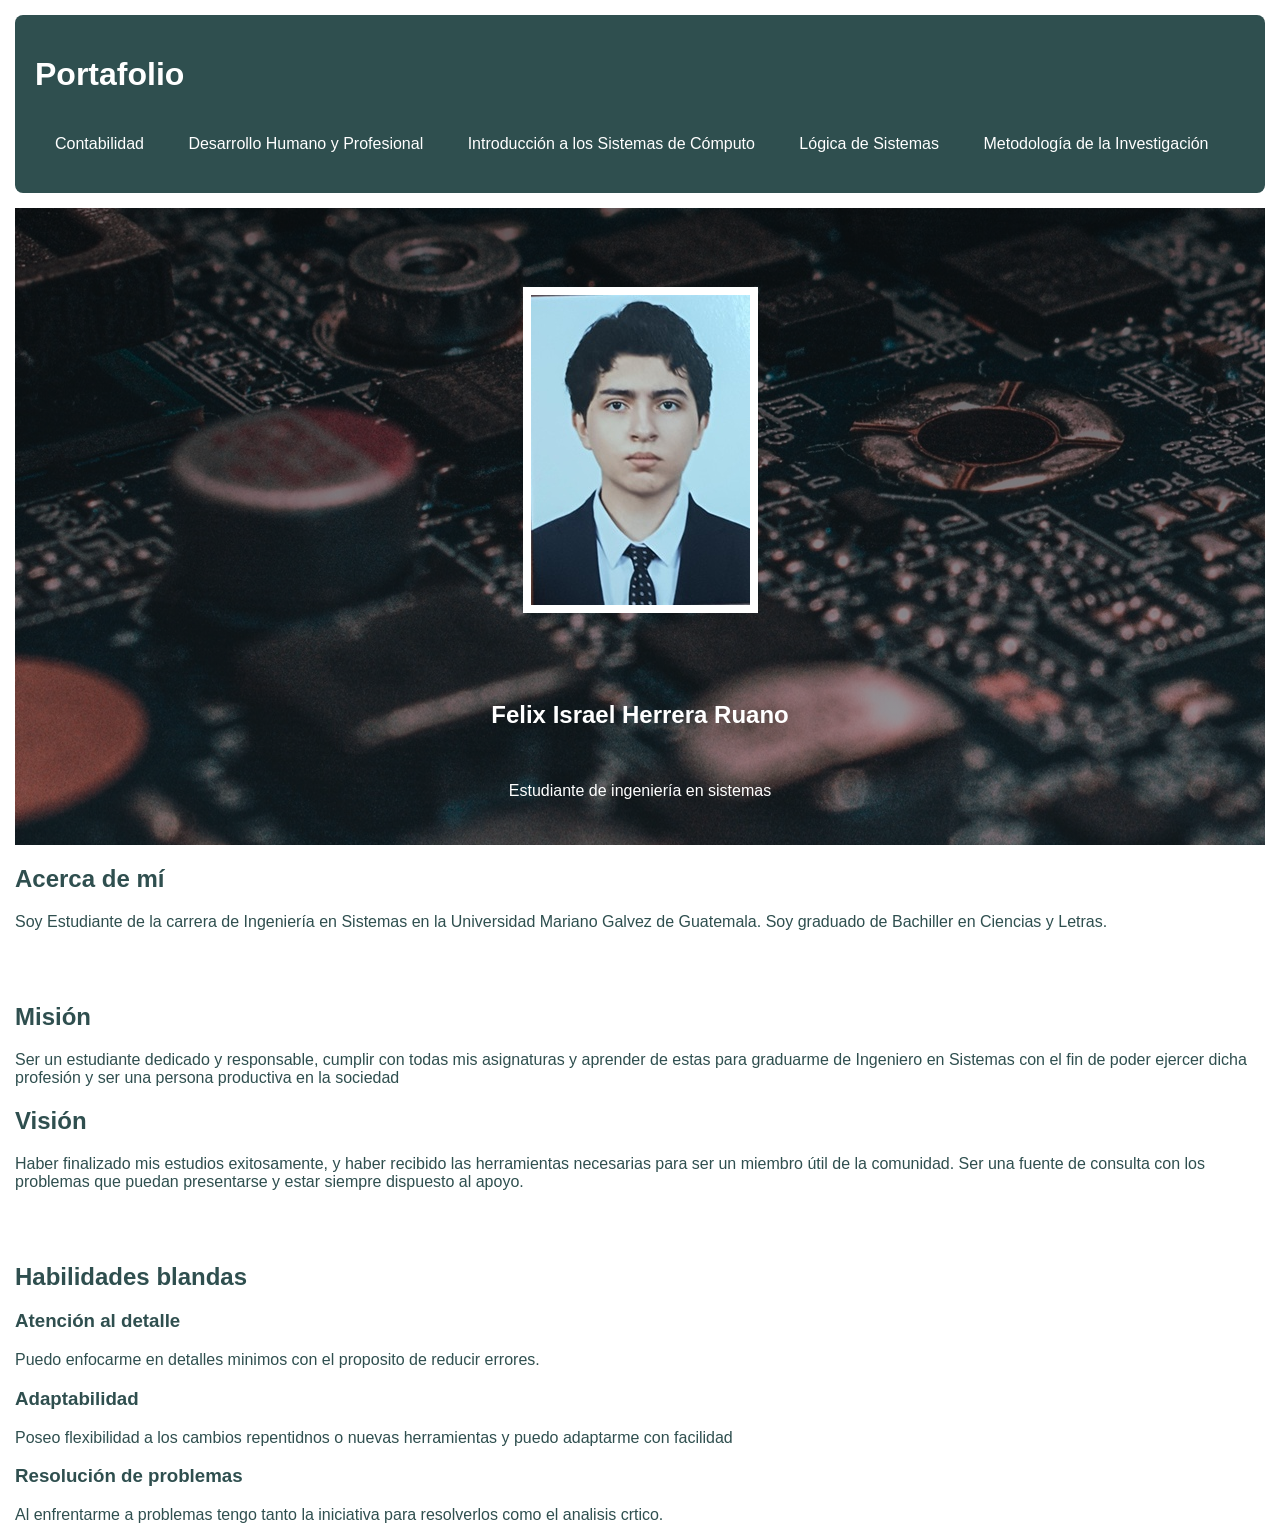
==== INDEX .html @ 833a2475 "first commit" ====
<!DOCTYPE html>
<html lang="es">
<head>
    <meta charset="UTF-8">
    <meta name="viewport" content="width=device-width, initial-scale=1.0">
    <title>Portafolio</title>
    <link rel="stylesheet" href="styles .css">
</head>
<body>
    <div class="container">
        <header class="header">
            <h1>Portafolio</h1>
        <div class="button-bar">
            <a href="Contabilidad" class="button">Contabilidad</a>
            <a href="Desarrollo Humano y Profesional" class="button">Desarrollo Humano y Profesional</a>
            <a href="Introducción a los Sistemas de Cómputo" class="button">Introducción a los Sistemas de Cómputo</a>
            <a href="Lógica de Sistemas" class="button">Lógica de Sistemas</a>
            <a href="Metodología de la Investigación" class="button">Metodología de la Investigación</a>
        </div>
        </header>
        <main>
            <section class="Banner">
                <img src="/Felix.jpg" alt="Placeholder">
                <br>
                <h1>Felix Israel Herrera Ruano</h1>
                <br>
                <p>Estudiante de ingeniería en sistemas</p>

            </section>

            <section class="Content">
            <h2>Acerca de mí</h2>
            <p>Soy Estudiante de la carrera de Ingeniería en Sistemas en la Universidad Mariano Galvez de Guatemala.
            Soy graduado de Bachiller en Ciencias y Letras.
            </p>
            <br>
            <br>
            <h2>Misión</h2>
            <p>Ser un estudiante dedicado y responsable, cumplir con todas mis asignaturas y aprender de estas para graduarme de
             Ingeniero en Sistemas con el fin de poder ejercer dicha profesión y ser una persona productiva en la sociedad</p>
            <h2>Visión</h2>
            <p>Haber finalizado mis estudios exitosamente, y haber recibido las herramientas necesarias para ser un miembro útil de la comunidad.
               Ser una fuente de consulta con los problemas que puedan presentarse y estar siempre dispuesto al apoyo. 
            </p>
            </section>
            <br>
            <br>
            <section class="Habilidades">
            <h2>Habilidades blandas</h2>
            <h3>Atención al detalle</h3>
            <p>Puedo enfocarme en detalles minimos con el proposito de reducir errores.</p>
            <h3>Adaptabilidad</h3>
            <p>Poseo flexibilidad a los cambios repentidnos o nuevas herramientas y puedo adaptarme con facilidad</p>
            <h3>Resolución de problemas</h3>
            <p>Al enfrentarme a problemas tengo tanto la iniciativa para resolverlos como el analisis crtico.</p>                
            </section>

            <section class="Projects">

            </section>

        </main>
---- styles .css ----
.container {
    display: grid;
    min-height: 100vh;
    /* Definición de 3 columnas: Lado (200px), Centro (Flexible), Lado (200px) */
    grid-template-columns:  1fr ;
    /* Definición de filas: Auto para header, Flexible para contenido, Auto para footer */
    grid-template-rows: auto 1fr auto;
    
    /* Asignación de áreas */
    grid-template-areas: 
        "header"
        "content "
        "footer";
    
    gap: 15px;
    padding: 15px;
    box-sizing: border-box;
}

body {
    font-family: 'Segoe UI', Tahoma, Geneva, Verdana, sans-serif;
    margin: 0;
    background-color: rgb(255, 255, 255);
    color: darkslategrey;
}

.header { grid-area: header; background-color: darkslategrey; color: white; padding: 20px; text-align: left; border-radius: 8px; position: sticky; top: 1%; z-index: 1000;}

.button:hover{background-color: rgb(142, 167, 164);}

.button{
  display:inline-flex;
  margin: 15px;
  background-color: darkslategray;
  color: white;
  text-decoration: none;
  font-family: 'Segoe UI', Tahoma, Geneva, Verdana, sans-serif;
  padding: 5px;
  transition: 0.3s;
}

.Banner{
    width: 100%; height: 50%;
    background-image: linear-gradient(rgba(0, 0, 0, 0.7), rgba(0, 0, 0, 0.3)), url(/Circuit.jpg); color: white; display: flex; align-items: center; justify-content: center; flex-direction:column; background-attachment: fixed;
}

img {
  max-width: 100%;
  height: auto;
  align-self: center;
  margin: 50px;
  border: 8px solid white;
  
}
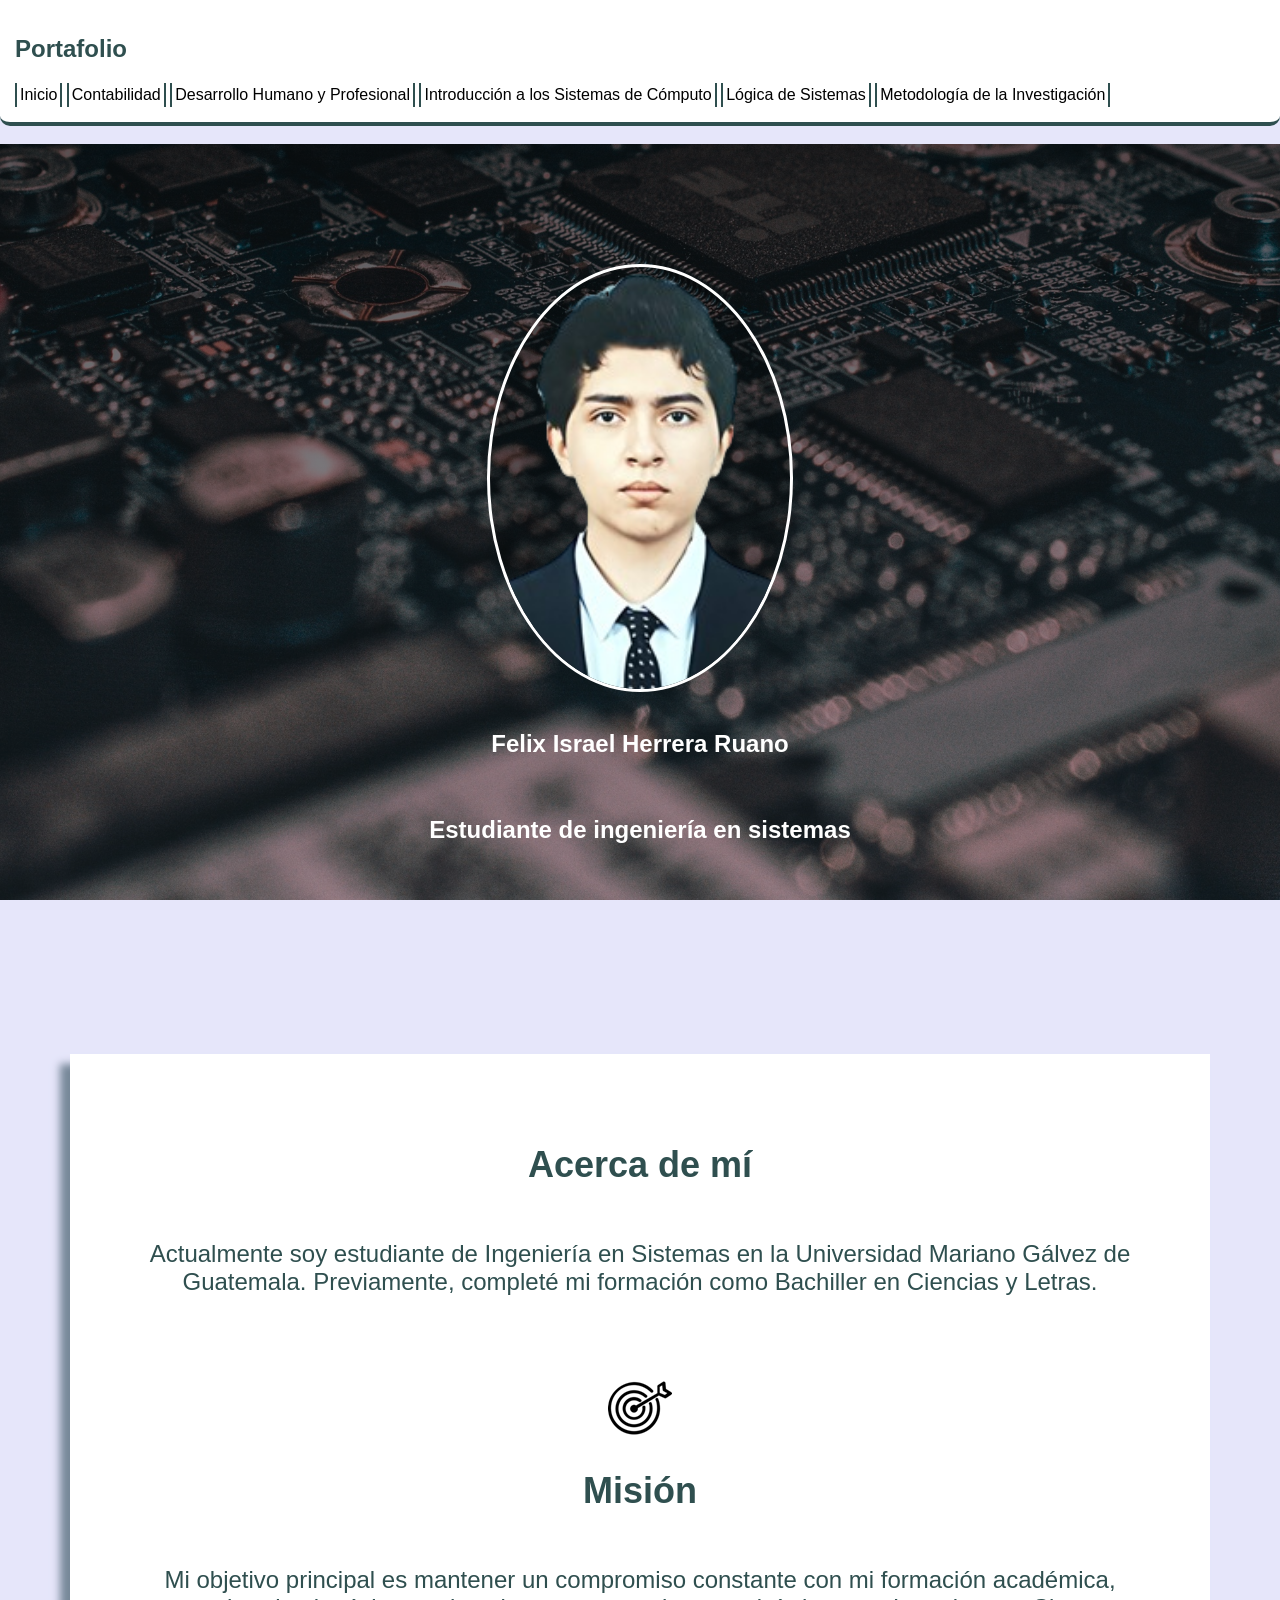
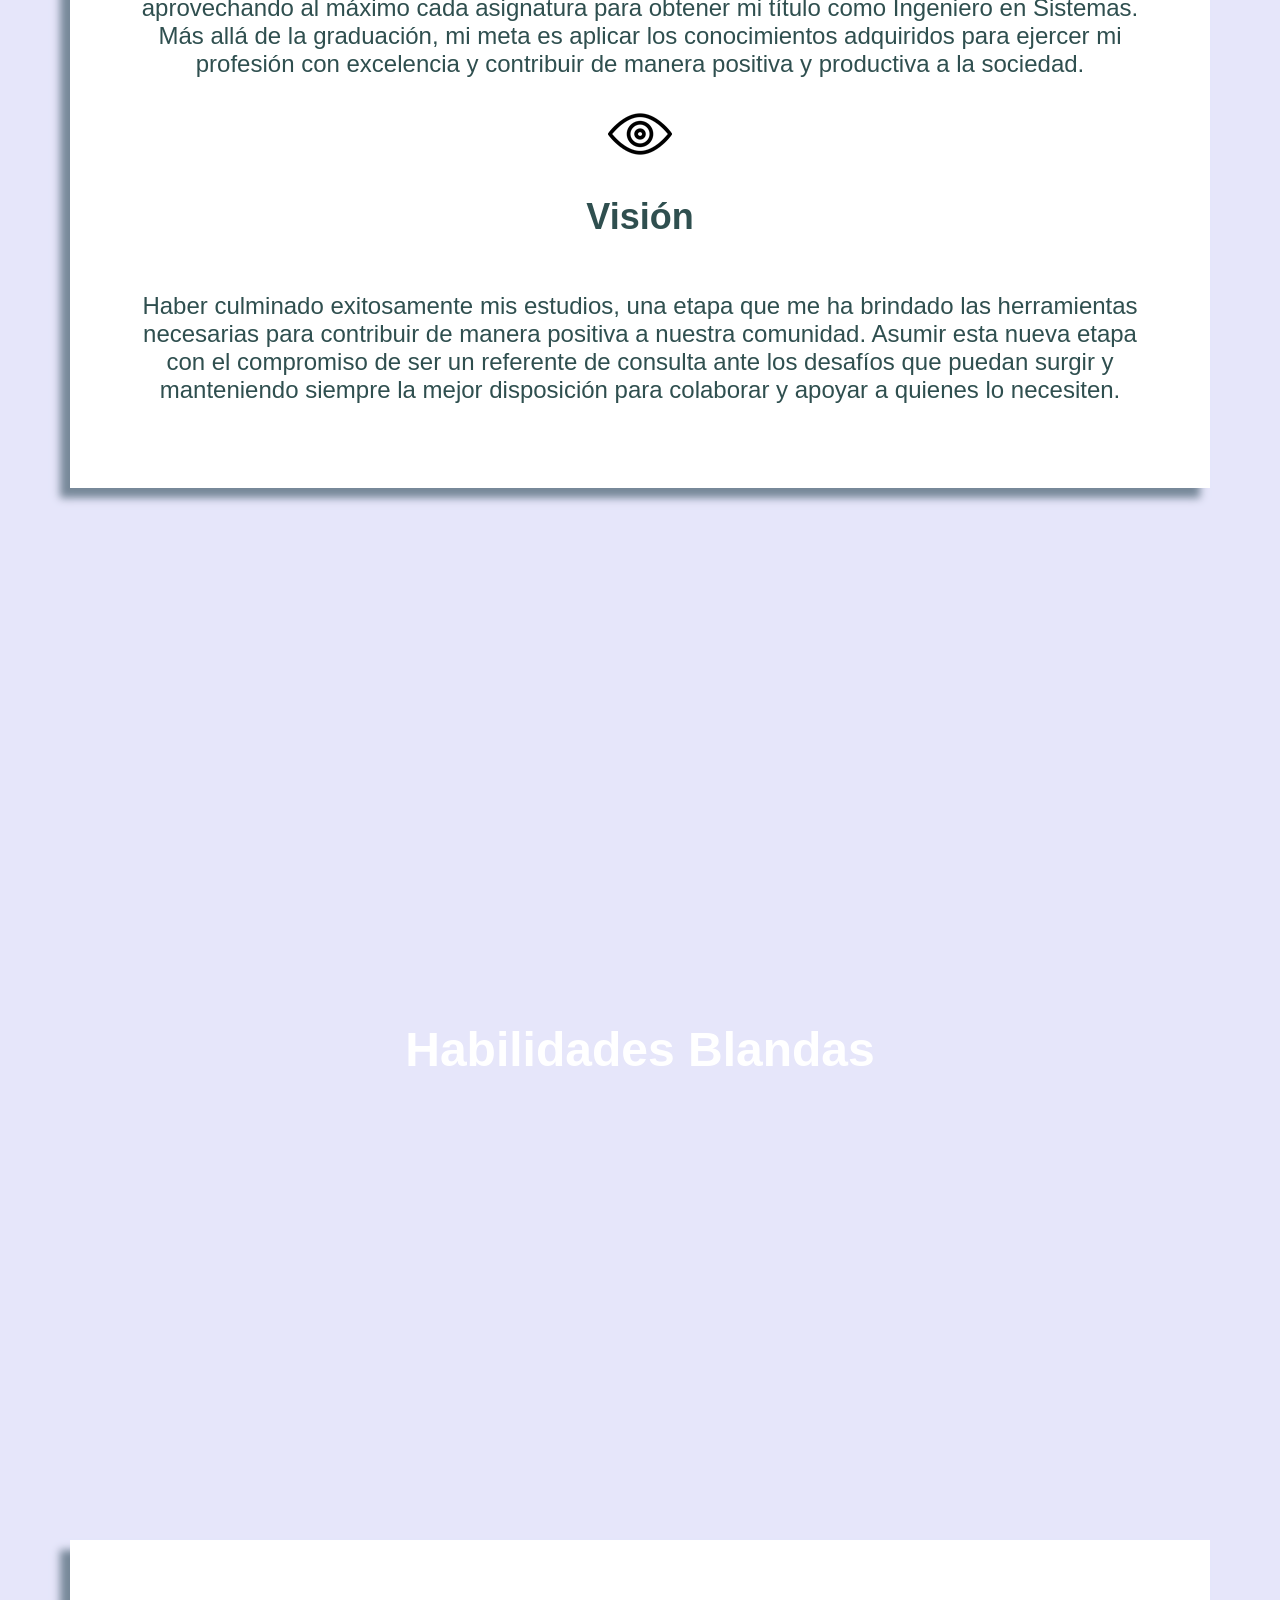
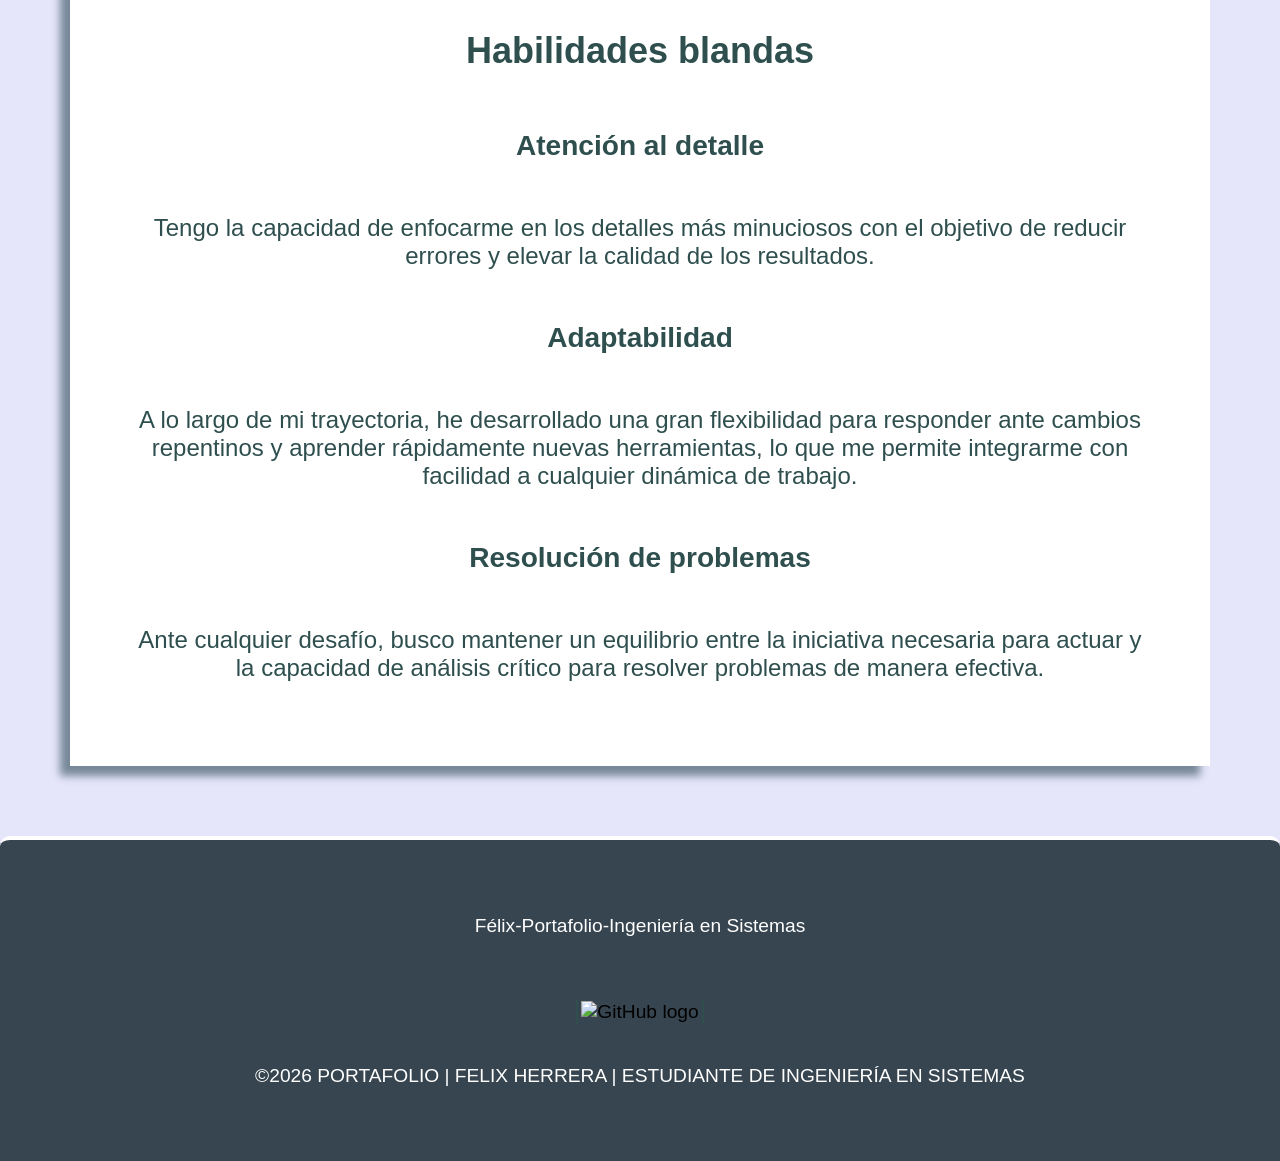
==== commit dfbf2d24: "Add files via upload" ====
--- a/INDEX .html
+++ b/INDEX .html
@@ -1,62 +1,78 @@
-<!DOCTYPE html>
-<html lang="es">
-<head>
-    <meta charset="UTF-8">
-    <meta name="viewport" content="width=device-width, initial-scale=1.0">
-    <title>Portafolio</title>
-    <link rel="stylesheet" href="styles .css">
-</head>
-<body>
-    <div class="container">
-        <header class="header">
-            <h1>Portafolio</h1>
-        <div class="button-bar">
-            <a href="Contabilidad" class="button">Contabilidad</a>
-            <a href="Desarrollo Humano y Profesional" class="button">Desarrollo Humano y Profesional</a>
-            <a href="Introducción a los Sistemas de Cómputo" class="button">Introducción a los Sistemas de Cómputo</a>
-            <a href="Lógica de Sistemas" class="button">Lógica de Sistemas</a>
-            <a href="Metodología de la Investigación" class="button">Metodología de la Investigación</a>
-        </div>
-        </header>
-        <main>
-            <section class="Banner">
-                <img src="/Felix.jpg" alt="Placeholder">
-                <br>
-                <h1>Felix Israel Herrera Ruano</h1>
-                <br>
-                <p>Estudiante de ingeniería en sistemas</p>
-
-            </section>
-
-            <section class="Content">
-            <h2>Acerca de mí</h2>
-            <p>Soy Estudiante de la carrera de Ingeniería en Sistemas en la Universidad Mariano Galvez de Guatemala.
-            Soy graduado de Bachiller en Ciencias y Letras.
-            </p>
-            <br>
-            <br>
-            <h2>Misión</h2>
-            <p>Ser un estudiante dedicado y responsable, cumplir con todas mis asignaturas y aprender de estas para graduarme de
-             Ingeniero en Sistemas con el fin de poder ejercer dicha profesión y ser una persona productiva en la sociedad</p>
-            <h2>Visión</h2>
-            <p>Haber finalizado mis estudios exitosamente, y haber recibido las herramientas necesarias para ser un miembro útil de la comunidad.
-               Ser una fuente de consulta con los problemas que puedan presentarse y estar siempre dispuesto al apoyo. 
-            </p>
-            </section>
-            <br>
-            <br>
-            <section class="Habilidades">
-            <h2>Habilidades blandas</h2>
-            <h3>Atención al detalle</h3>
-            <p>Puedo enfocarme en detalles minimos con el proposito de reducir errores.</p>
-            <h3>Adaptabilidad</h3>
-            <p>Poseo flexibilidad a los cambios repentidnos o nuevas herramientas y puedo adaptarme con facilidad</p>
-            <h3>Resolución de problemas</h3>
-            <p>Al enfrentarme a problemas tengo tanto la iniciativa para resolverlos como el analisis crtico.</p>                
-            </section>
-
-            <section class="Projects">
-
-            </section>
-
+<!DOCTYPE html>
+<html lang="es">
+<head>
+    <meta charset="UTF-8">
+    <meta name="viewport" content="width=device-width, initial-scale=1.0">
+    <title>Portafolio</title>
+    <link rel="stylesheet" href="styles .css">
+    <link rel="stylesheet" href="css/normalize.css">
+</head>
+<body>
+    <div class="container">
+        <header class="header">
+            <h2>Portafolio</h2>
+        <div class="button-bar">
+            <a href="/INDEX .html" class="button">Inicio</a>
+            <a href="Contabilidad.html" class="button">Contabilidad</a>
+            <a href="Desarrollo Humano y Profesional.html" class="button">Desarrollo Humano y Profesional</a>
+            <a href="Introducción a los Sistemas de Cómputo.html" class="button">Introducción a los Sistemas de Cómputo</a>
+            <a href="Lógica de Sistemas.html" class="button">Lógica de Sistemas</a>
+            <a href="Metodología de la Investigación.html" class="button">Metodología de la Investigación</a>
+        </div>
+        </header>
+        <main>
+            <section class="Banner">
+                <img src="/Yo.png" alt="Placeholder">
+                <br>
+                <h1>Felix Israel Herrera Ruano</h1>
+                <br>
+                <h2>Estudiante de ingeniería en sistemas</h2>
+
+            </section>
+
+            <section class="Content">
+            <h2>Acerca de mí</h2>
+            <p>Actualmente soy estudiante de Ingeniería en Sistemas en la Universidad Mariano Gálvez de Guatemala. Previamente, completé mi formación como Bachiller en Ciencias y Letras. 
+            </p>
+            <br>
+            <br>
+            <img src="/Misión.png" alt="Mision">
+            <h2>Misión</h2>
+            <p>Mi objetivo principal es mantener un compromiso constante con mi formación académica, aprovechando al máximo cada asignatura para obtener mi título como Ingeniero en Sistemas.
+            Más allá de la graduación, mi meta es aplicar los conocimientos adquiridos para ejercer mi profesión con excelencia y contribuir de manera positiva y productiva a la sociedad. 
+            </p>
+            <img src="/Visión.png" alt="Vision">
+            <h2>Visión</h2>
+            <p>Haber culminado exitosamente mis estudios, una etapa que me ha brindado las herramientas necesarias para contribuir de manera positiva a nuestra comunidad.
+            Asumir esta nueva etapa con el compromiso de ser un referente de consulta ante los desafíos que puedan surgir y manteniendo siempre la mejor disposición para colaborar y apoyar a quienes lo necesiten.
+            </p>
+            </section>
+            <br>
+            <br>
+            <section class="Habilidades_banner">
+            <br>
+            <h1>Habilidades Blandas</h1>
+            <br>
+            </section>
+            
+            <section class="Habilidades">
+            <h2>Habilidades blandas</h2>
+            <h3>Atención al detalle</h3>
+            <p>Tengo la capacidad de enfocarme en los detalles más minuciosos con el objetivo de reducir errores y elevar la calidad de los resultados.</p>
+            <h3>Adaptabilidad</h3>
+            <p>A lo largo de mi trayectoria, he desarrollado una gran flexibilidad para responder ante cambios repentinos y aprender rápidamente nuevas herramientas, lo que me permite integrarme con facilidad a cualquier dinámica de trabajo.</p>
+            <h3>Resolución de problemas</h3>
+            <p>Ante cualquier desafío, busco mantener un equilibrio entre la iniciativa necesaria para actuar y la capacidad de análisis crítico para resolver problemas de manera efectiva.</p>                
+            </section>
+
+            <section class="footer">
+            <p>Félix-Portafolio-Ingeniería en Sistemas</p>
+            <br>
+            <br>
+            <a href="https://github.com/FelixHerrera314159265" class="button"><img src="/GitHub.png" alt="GitHub logo"></a>
+            <br>
+            <br>
+            <p>©2026  PORTAFOLIO | FELIX HERRERA | ESTUDIANTE DE INGENIERÍA EN SISTEMAS</p>
+            </section>
+
         </main>
--- a/styles .css
+++ b/styles .css
@@ -1,54 +1,264 @@
-.container {
-    display: grid;
-    min-height: 100vh;
-    /* Definición de 3 columnas: Lado (200px), Centro (Flexible), Lado (200px) */
-    grid-template-columns:  1fr ;
-    /* Definición de filas: Auto para header, Flexible para contenido, Auto para footer */
-    grid-template-rows: auto 1fr auto;
-    
-    /* Asignación de áreas */
-    grid-template-areas: 
-        "header"
-        "content "
-        "footer";
-    
-    gap: 15px;
-    padding: 15px;
-    box-sizing: border-box;
-}
-
-body {
-    font-family: 'Segoe UI', Tahoma, Geneva, Verdana, sans-serif;
-    margin: 0;
-    background-color: rgb(255, 255, 255);
-    color: darkslategrey;
-}
-
-.header { grid-area: header; background-color: darkslategrey; color: white; padding: 20px; text-align: left; border-radius: 8px; position: sticky; top: 1%; z-index: 1000;}
-
-.button:hover{background-color: rgb(142, 167, 164);}
-
-.button{
-  display:inline-flex;
-  margin: 15px;
-  background-color: darkslategray;
-  color: white;
-  text-decoration: none;
-  font-family: 'Segoe UI', Tahoma, Geneva, Verdana, sans-serif;
-  padding: 5px;
-  transition: 0.3s;
-}
-
-.Banner{
-    width: 100%; height: 50%;
-    background-image: linear-gradient(rgba(0, 0, 0, 0.7), rgba(0, 0, 0, 0.3)), url(/Circuit.jpg); color: white; display: flex; align-items: center; justify-content: center; flex-direction:column; background-attachment: fixed;
-}
-
-img {
-  max-width: 100%;
-  height: auto;
-  align-self: center;
-  margin: 50px;
-  border: 8px solid white;
-  
+.container {
+    display: grid;
+    min-height: 100vh;
+    /* Definición de 3 columnas: Lado (200px), Centro (Flexible), Lado (200px) */
+    grid-template-columns:  1fr ;
+    /* Definición de filas: Auto para header, Flexible para contenido, Auto para footer */
+    grid-template-rows: auto 1fr auto;
+    
+    /* Asignación de áreas */
+    grid-template-areas: 
+        "header"
+        "content "
+        "footer";
+    
+    gap: 0px;
+    padding: px;
+    box-sizing: border-box;
+}
+
+body {
+    
+    font-family: 'Segoe UI', Tahoma, Geneva, Verdana, sans-serif;
+    margin: 0;
+    background-color: lavender;
+    color: darkslategray
+}
+
+.header {
+    grid-area: header; 
+    background: rgb(255, 255, 255); 
+    color: darkslategray; 
+    padding: 15px; 
+    text-align: left; 
+    border-top-left-radius: 0%; border-top-right-radius: 0%; border-bottom-left-radius: 10px; border-bottom-right-radius: 10px;
+    position: sticky; top: 0; 
+    z-index: 1000; 
+    border-bottom: 4px solid darkslategray;}
+.button:hover{background-color: rgb(142, 167, 164);}
+
+.button{
+  grid-area: header;
+  display:inline-flex;
+  place-items: center;     /* Centers both horizontally and vertically */
+  height: 2vh;  
+  margin: 0;
+  flex-direction: row;
+  background-color:none;
+  color: rgb(0, 0, 0);
+  text-decoration: none;
+  font-family: 'Segoe UI', Tahoma, Geneva, Verdana, sans-serif;
+  padding: 3px;
+  transition: 0.3s;
+  border-right: 2px solid  darkslategray;
+  border-left: 2px solid darkslategray;
+}
+
+.Banner{
+    width: 100%; height: 25%;
+    background-image: linear-gradient(rgba(0, 0, 0, 0.7), rgba(0, 0, 0, 0.3)), url(/Circuit.jpg);
+    background-size: cover;
+    background-position: center;
+    color: white; 
+    display: flex; 
+    align-items: center; 
+    justify-content: center; 
+    flex-direction:column; 
+    background-attachment: fixed; 
+    margin-top: 2vh; margin-bottom: 4vh;
+}
+
+.Banner img {
+    max-width: 150%;
+    width: 300px;
+    height: auto;
+    align-self: center;
+    margin: 0px;
+    border: 3px solid white;
+    border-radius: 50%;
+    background-color: rgba(0, 0, 0, 0.3);
+}
+
+.Content{
+    background-color: white;
+    padding: 60px; 
+    margin: 70px;
+    display: flex;
+    align-items: center; 
+    justify-content: center; 
+    flex-direction:column; 
+    text-align: center;
+    font-size:x-large; 
+    box-shadow: -10px 10px 8px lightslategray;
+     
+}
+.Content img{
+    height: 25%;
+    width:auto;
+}
+
+.Habilidades{
+    background-color: white; 
+    padding: 60px; margin: 70px; 
+    display: flex;
+    align-items: center; 
+    justify-content: center; 
+    flex-direction:column; 
+    text-align: center;
+    font-size:x-large; 
+    box-shadow: -10px 10px 8px  lightslategray;
+}
+
+.Habilidades_banner{
+    width: 100%; height: 25%;
+    background-image: linear-gradient(rgba(0, 0, 0, 0.3), rgb(0, 0, 0, 0.7)), url(/Habilidades_Blandas.png);
+    background-size: cover;
+    background-position: center;
+    color: white; 
+    display: flex; align-items: center; justify-content: center; flex-direction:column; background-attachment: fixed; margin-top: 4vh; margin-bottom: 4vh;
+    font-size: xx-large;
+}
+
+.Banner_Contabilidad{
+    width: 100%; height: 25%;
+    background-image: linear-gradient(rgba(0, 0, 0, 0.7), rgba(0, 0, 0, 0.3)), url(/Contabilidad.png);
+    background-size: cover;
+    background-position: center;
+    color: white; 
+    display: flex; 
+    align-items: center; 
+    justify-content: center; 
+    flex-direction:column; 
+    background-attachment: fixed; 
+    margin-top: 2vh; margin-bottom: 2vh;
+    font-size: xx-large;
+}
+
+.Banner_Desarrollo_Humano{
+    width: 100%; height: 25%;
+    background-image: linear-gradient(rgba(0, 0, 0, 0.7), rgba(0, 0, 0, 0.3)), url(/Desarrollo_Humano_y_Profesional.jpg); 
+    background-size: cover;
+    background-position: center;
+    color: white; 
+    display: flex; 
+    align-items: center; 
+    justify-content: center; 
+    flex-direction:column; 
+    background-attachment: fixed; 
+    margin-top: 2vh; margin-bottom: 2vh;
+    font-size: xx-large;
+}
+
+.Banner_Competencias{
+    width: 100%; height: 25%;
+    background-image: linear-gradient(rgba(0, 0, 0, 0.7), rgba(0, 0, 0, 0.3)), url(/Competencias.png);
+    background-size: cover;
+    background-position: center;
+    color: white; 
+    display: flex; 
+    align-items: center;
+    justify-content: center;
+    flex-direction:column;
+    background-attachment: fixed;
+    margin-top: 2vh; margin-bottom: 2vh;
+    font-size: xx-large;
+}
+
+.Banner_Proyectos{
+    width: 100%; height: 25%;
+    background-image: linear-gradient(rgba(0, 0, 0, 0.7), rgba(0, 0, 0, 0.3)), url(/Proyectos.png);
+    background-size: cover;
+    background-position: center;
+    color: white; 
+    display: flex; 
+    align-items: center;
+    justify-content: center;
+    flex-direction:column;
+    background-attachment: fixed;
+    margin-top: 2vh; margin-bottom: 2vh;
+    font-size: xx-large;
+}
+
+.Banner_Metodología_de_la_Investigación{
+    width: 100%; height: 25%;
+    background-image: linear-gradient(rgba(0, 0, 0, 0.7), rgba(0, 0, 0, 0.3)), url(/Metodología_de_la_Investigación.jpg);
+    background-size: cover;
+    background-position: center;
+    color: white; 
+    display: flex; 
+    align-items: center;
+    justify-content: center;
+    flex-direction:column;
+    background-attachment: fixed;
+    margin-top: 2vh; margin-bottom: 2vh;
+    font-size: xx-large;
+}
+
+.Banner_Lógica_de_Sistemas{
+    width: 100%; height: 25%;
+    background-image: linear-gradient(rgba(0, 0, 0, 0.7), rgba(0, 0, 0, 0.3)), url(/Lógica_de_Sistemas.jpg);
+    background-size: cover;
+    background-position: center;
+    color: white; 
+    display: flex; 
+    align-items: center;
+    justify-content: center;
+    flex-direction:column;
+    background-attachment: fixed;
+    margin-top: 2vh; margin-bottom: 2vh;
+    font-size: xx-large;
+}
+
+.Banner_Introducción_a_Sistemas{
+    width: 100%; height: 25%;
+    background-image: linear-gradient(rgba(0, 0, 0, 0.7), rgba(0, 0, 0, 0.3)), url(/Sistemas.jpg);
+    background-size: cover;
+    background-position: center;
+    color: white; 
+    display: flex; 
+    align-items: center;
+    justify-content: center;
+    flex-direction:column;
+    background-attachment: fixed;
+    margin-top: 2vh; margin-bottom: 2vh;
+    font-size: xx-large;
+}
+
+.Course_Information{
+    display: flex;
+    align-items: center; 
+    justify-content: center; 
+    flex-direction:column; 
+    text-align: center;
+    font-size:x-large;
+    padding: 3px;
+}
+
+.Proyectos{
+    background-color: white; 
+    padding: 60px; margin: 70px; 
+    display: flex;
+    align-items: center; 
+    justify-content: center; 
+    flex-direction:column; 
+    text-align: center;
+    font-size:x-large; 
+    box-shadow: -10px 10px 8px  lightslategray;
+}
+
+.Proyectos img{
+    box-shadow: 0px 10px 8px  lightslategray;
+}
+
+.footer {
+    grid-area: footer; 
+    background: #36454F;
+    color: white; 
+    padding: 55px; 
+    text-align: center; 
+    border-top-left-radius: 10px; border-top-right-radius: 10px; border-bottom-left-radius: 0%; border-bottom-right-radius: 0%;
+    bottom: 0; 
+    z-index: 1000; 
+    border-top: 4px solid white;
+    font-size: larger;
 }
